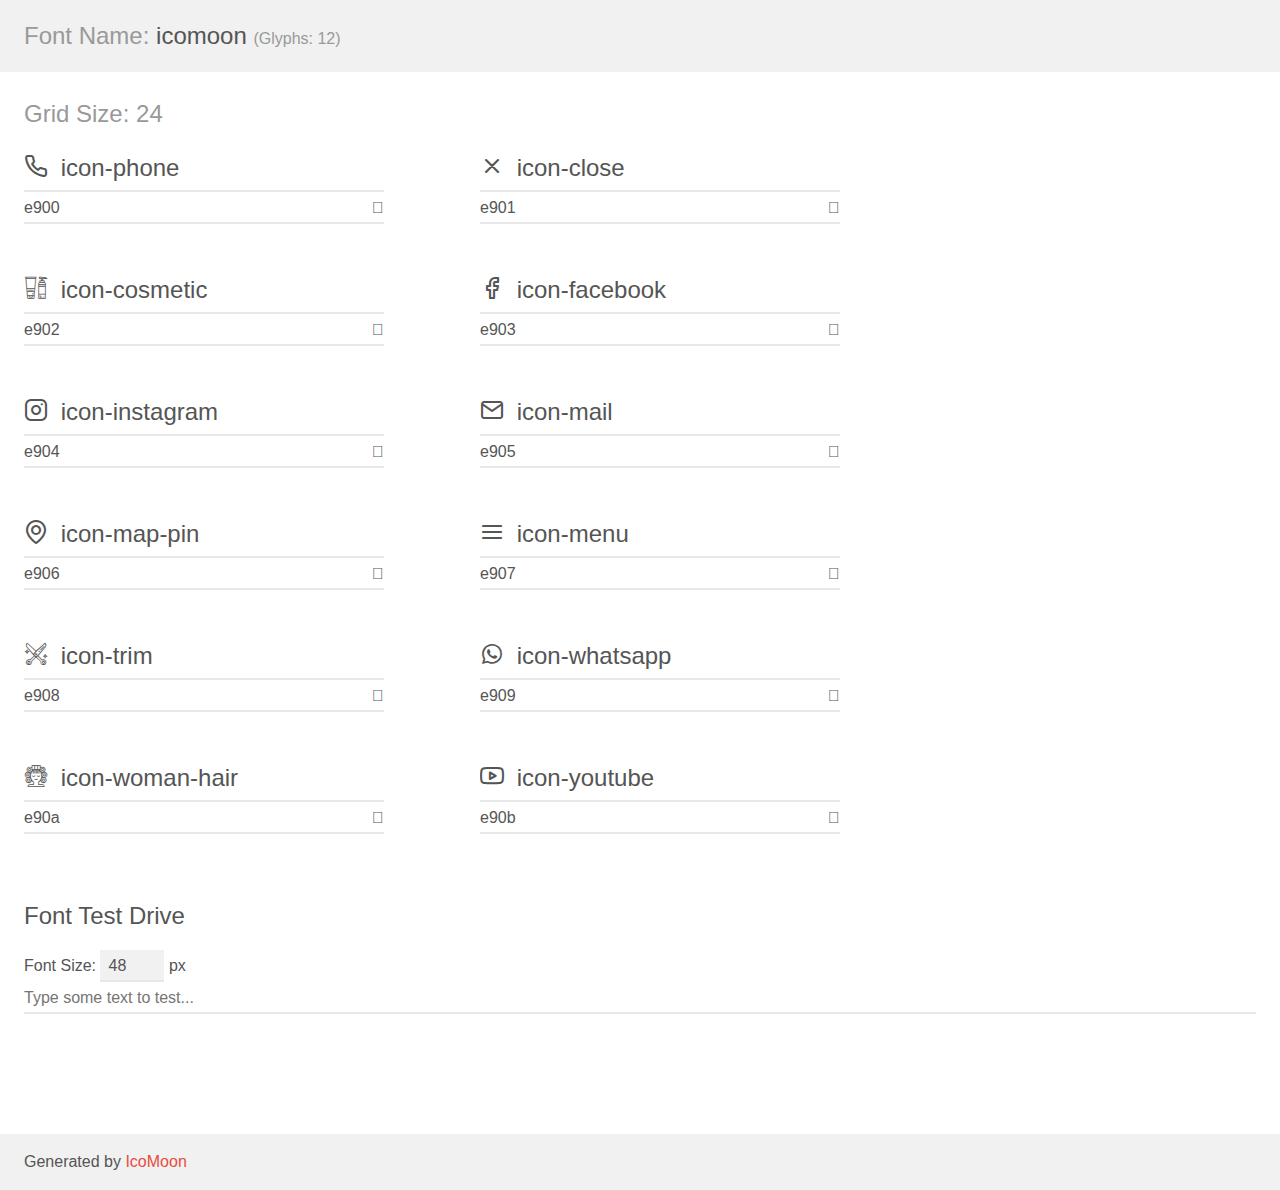
==== assets/demo.html @ b76cfc3f "adding icons" ====
<!doctype html>
<html>
<head>
    <meta charset="utf-8">
    <title>IcoMoon Demo</title>
    <meta name="description" content="An Icon Font Generated By IcoMoon.io">
    <meta name="viewport" content="width=device-width, initial-scale=1">
    <link rel="stylesheet" href="demo-files/demo.css">
    <link rel="stylesheet" href="style.css"></head>
<body>
    <div class="bgc1 clearfix">
        <h1 class="mhmm mvm"><span class="fgc1">Font Name:</span> icomoon <small class="fgc1">(Glyphs:&nbsp;12)</small></h1>
    </div>
    <div class="clearfix mhl ptl">
        <h1 class="mvm mtn fgc1">Grid Size: 24</h1>
        <div class="glyph fs1">
            <div class="clearfix bshadow0 pbs">
                <span class="icon-phone"></span>
                <span class="mls"> icon-phone</span>
            </div>
            <fieldset class="fs0 size1of1 clearfix hidden-false">
                <input type="text" readonly value="e900" class="unit size1of2" />
                <input type="text" maxlength="1" readonly value="&#xe900;" class="unitRight size1of2 talign-right" />
            </fieldset>
            <div class="fs0 bshadow0 clearfix hidden-true">
                <span class="unit pvs fgc1">liga: </span>
                <input type="text" readonly value="" class="liga unitRight" />
            </div>
        </div>
        <div class="glyph fs1">
            <div class="clearfix bshadow0 pbs">
                <span class="icon-close"></span>
                <span class="mls"> icon-close</span>
            </div>
            <fieldset class="fs0 size1of1 clearfix hidden-false">
                <input type="text" readonly value="e901" class="unit size1of2" />
                <input type="text" maxlength="1" readonly value="&#xe901;" class="unitRight size1of2 talign-right" />
            </fieldset>
            <div class="fs0 bshadow0 clearfix hidden-true">
                <span class="unit pvs fgc1">liga: </span>
                <input type="text" readonly value="" class="liga unitRight" />
            </div>
        </div>
        <div class="glyph fs1">
            <div class="clearfix bshadow0 pbs">
                <span class="icon-cosmetic"></span>
                <span class="mls"> icon-cosmetic</span>
            </div>
            <fieldset class="fs0 size1of1 clearfix hidden-false">
                <input type="text" readonly value="e902" class="unit size1of2" />
                <input type="text" maxlength="1" readonly value="&#xe902;" class="unitRight size1of2 talign-right" />
            </fieldset>
            <div class="fs0 bshadow0 clearfix hidden-true">
                <span class="unit pvs fgc1">liga: </span>
                <input type="text" readonly value="" class="liga unitRight" />
            </div>
        </div>
        <div class="glyph fs1">
            <div class="clearfix bshadow0 pbs">
                <span class="icon-facebook"></span>
                <span class="mls"> icon-facebook</span>
            </div>
            <fieldset class="fs0 size1of1 clearfix hidden-false">
                <input type="text" readonly value="e903" class="unit size1of2" />
                <input type="text" maxlength="1" readonly value="&#xe903;" class="unitRight size1of2 talign-right" />
            </fieldset>
            <div class="fs0 bshadow0 clearfix hidden-true">
                <span class="unit pvs fgc1">liga: </span>
                <input type="text" readonly value="" class="liga unitRight" />
            </div>
        </div>
        <div class="glyph fs1">
            <div class="clearfix bshadow0 pbs">
                <span class="icon-instagram"></span>
                <span class="mls"> icon-instagram</span>
            </div>
            <fieldset class="fs0 size1of1 clearfix hidden-false">
                <input type="text" readonly value="e904" class="unit size1of2" />
                <input type="text" maxlength="1" readonly value="&#xe904;" class="unitRight size1of2 talign-right" />
            </fieldset>
            <div class="fs0 bshadow0 clearfix hidden-true">
                <span class="unit pvs fgc1">liga: </span>
                <input type="text" readonly value="" class="liga unitRight" />
            </div>
        </div>
        <div class="glyph fs1">
            <div class="clearfix bshadow0 pbs">
                <span class="icon-mail"></span>
                <span class="mls"> icon-mail</span>
            </div>
            <fieldset class="fs0 size1of1 clearfix hidden-false">
                <input type="text" readonly value="e905" class="unit size1of2" />
                <input type="text" maxlength="1" readonly value="&#xe905;" class="unitRight size1of2 talign-right" />
            </fieldset>
            <div class="fs0 bshadow0 clearfix hidden-true">
                <span class="unit pvs fgc1">liga: </span>
                <input type="text" readonly value="" class="liga unitRight" />
            </div>
        </div>
        <div class="glyph fs1">
            <div class="clearfix bshadow0 pbs">
                <span class="icon-map-pin"></span>
                <span class="mls"> icon-map-pin</span>
            </div>
            <fieldset class="fs0 size1of1 clearfix hidden-false">
                <input type="text" readonly value="e906" class="unit size1of2" />
                <input type="text" maxlength="1" readonly value="&#xe906;" class="unitRight size1of2 talign-right" />
            </fieldset>
            <div class="fs0 bshadow0 clearfix hidden-true">
                <span class="unit pvs fgc1">liga: </span>
                <input type="text" readonly value="" class="liga unitRight" />
            </div>
        </div>
        <div class="glyph fs1">
            <div class="clearfix bshadow0 pbs">
                <span class="icon-menu"></span>
                <span class="mls"> icon-menu</span>
            </div>
            <fieldset class="fs0 size1of1 clearfix hidden-false">
                <input type="text" readonly value="e907" class="unit size1of2" />
                <input type="text" maxlength="1" readonly value="&#xe907;" class="unitRight size1of2 talign-right" />
            </fieldset>
            <div class="fs0 bshadow0 clearfix hidden-true">
                <span class="unit pvs fgc1">liga: </span>
                <input type="text" readonly value="" class="liga unitRight" />
            </div>
        </div>
        <div class="glyph fs1">
            <div class="clearfix bshadow0 pbs">
                <span class="icon-trim"></span>
                <span class="mls"> icon-trim</span>
            </div>
            <fieldset class="fs0 size1of1 clearfix hidden-false">
                <input type="text" readonly value="e908" class="unit size1of2" />
                <input type="text" maxlength="1" readonly value="&#xe908;" class="unitRight size1of2 talign-right" />
            </fieldset>
            <div class="fs0 bshadow0 clearfix hidden-true">
                <span class="unit pvs fgc1">liga: </span>
                <input type="text" readonly value="" class="liga unitRight" />
            </div>
        </div>
        <div class="glyph fs1">
            <div class="clearfix bshadow0 pbs">
                <span class="icon-whatsapp"></span>
                <span class="mls"> icon-whatsapp</span>
            </div>
            <fieldset class="fs0 size1of1 clearfix hidden-false">
                <input type="text" readonly value="e909" class="unit size1of2" />
                <input type="text" maxlength="1" readonly value="&#xe909;" class="unitRight size1of2 talign-right" />
            </fieldset>
            <div class="fs0 bshadow0 clearfix hidden-true">
                <span class="unit pvs fgc1">liga: </span>
                <input type="text" readonly value="" class="liga unitRight" />
            </div>
        </div>
        <div class="glyph fs1">
            <div class="clearfix bshadow0 pbs">
                <span class="icon-woman-hair"></span>
                <span class="mls"> icon-woman-hair</span>
            </div>
            <fieldset class="fs0 size1of1 clearfix hidden-false">
                <input type="text" readonly value="e90a" class="unit size1of2" />
                <input type="text" maxlength="1" readonly value="&#xe90a;" class="unitRight size1of2 talign-right" />
            </fieldset>
            <div class="fs0 bshadow0 clearfix hidden-true">
                <span class="unit pvs fgc1">liga: </span>
                <input type="text" readonly value="" class="liga unitRight" />
            </div>
        </div>
        <div class="glyph fs1">
            <div class="clearfix bshadow0 pbs">
                <span class="icon-youtube"></span>
                <span class="mls"> icon-youtube</span>
            </div>
            <fieldset class="fs0 size1of1 clearfix hidden-false">
                <input type="text" readonly value="e90b" class="unit size1of2" />
                <input type="text" maxlength="1" readonly value="&#xe90b;" class="unitRight size1of2 talign-right" />
            </fieldset>
            <div class="fs0 bshadow0 clearfix hidden-true">
                <span class="unit pvs fgc1">liga: </span>
                <input type="text" readonly value="" class="liga unitRight" />
            </div>
        </div>
    </div>

    <!--[if gt IE 8]><!-->
    <div class="mhl clearfix mbl">
        <h1>Font Test Drive</h1>
        <label>
            Font Size: <input id="fontSize" type="number" class="textbox0 mbm"
            min="8" value="48" />
            px
        </label>
        <input id="testText" type="text" class="phl size1of1 mvl"
        placeholder="Type some text to test..." value=""/>
        <div id="testDrive" class="icon-" style="font-family: icomoon">&nbsp;
        </div>
    </div>
    <!--<![endif]-->
    <div class="bgc1 clearfix">
        <p class="mhl">Generated by <a href="https://icomoon.io/app">IcoMoon</a></p>
    </div>

    <script src="demo-files/demo.js"></script>
</body>
</html>
---- assets/demo-files/demo.css ----
body {
  padding: 0;
  margin: 0;
  font-family: sans-serif;
  font-size: 1em;
  line-height: 1.5;
  color: #555;
  background: #fff;
}
h1 {
  font-size: 1.5em;
  font-weight: normal;
}
small {
  font-size: .66666667em;
}
a {
  color: #e74c3c;
  text-decoration: none;
}
a:hover, a:focus {
  box-shadow: 0 1px #e74c3c;
}
.bshadow0, input {
  box-shadow: inset 0 -2px #e7e7e7;
}
input:hover {
  box-shadow: inset 0 -2px #ccc;
}
input, fieldset {
  font-family: sans-serif;
  font-size: 1em;
  margin: 0;
  padding: 0;
  border: 0;
}
input {
  color: inherit;
  line-height: 1.5;
  height: 1.5em;
  padding: .25em 0;
}
input:focus {
  outline: none;
  box-shadow: inset 0 -2px #449fdb;
}
.glyph {
  font-size: 16px;
  width: 15em;
  padding-bottom: 1em;
  margin-right: 4em;
  margin-bottom: 1em;
  float: left;
  overflow: hidden;
}
.liga {
  width: 80%;
  width: calc(100% - 2.5em);
}
.talign-right {
  text-align: right;
}
.talign-center {
  text-align: center;
}
.bgc1 {
  background: #f1f1f1;
}
.fgc1 {
  color: #999;
}
.fgc0 {
  color: #000;
}
p {
  margin-top: 1em;
  margin-bottom: 1em;
}
.mvm {
  margin-top: .75em;
  margin-bottom: .75em;
}
.mtn {
  margin-top: 0;
}
.mtl, .mal {
  margin-top: 1.5em;
}
.mbl, .mal {
  margin-bottom: 1.5em;
}
.mal, .mhl {
  margin-left: 1.5em;
  margin-right: 1.5em;
}
.mhmm {
  margin-left: 1em;
  margin-right: 1em;
}
.mls {
  margin-left: .25em;
}
.ptl {
  padding-top: 1.5em;
}
.pbs, .pvs {
  padding-bottom: .25em;
}
.pvs, .pts {
  padding-top: .25em;
}
.unit {
  float: left;
}
.unitRight {
  float: right;
}
.size1of2 {
  width: 50%;
}
.size1of1 {
  width: 100%;
}
.clearfix:before, .clearfix:after {
  content: " ";
  display: table;
}
.clearfix:after {
  clear: both;
}
.hidden-true {
  display: none;
}
.textbox0 {
  width: 3em;
  background: #f1f1f1;
  padding: .25em .5em;
  line-height: 1.5;
  height: 1.5em;
}
#testDrive {
  display: block;
  padding-top: 24px;
  line-height: 1.5;
}
.fs0 {
  font-size: 16px;
}
.fs1 {
  font-size: 24px;
}
---- assets/style.css ----
@font-face {
  font-family: 'icomoon';
  src:  url('fonts/icomoon.eot?ofx5pq');
  src:  url('fonts/icomoon.eot?ofx5pq#iefix') format('embedded-opentype'),
    url('fonts/icomoon.ttf?ofx5pq') format('truetype'),
    url('fonts/icomoon.woff?ofx5pq') format('woff'),
    url('fonts/icomoon.svg?ofx5pq#icomoon') format('svg');
  font-weight: normal;
  font-style: normal;
  font-display: block;
}

[class^="icon-"], [class*=" icon-"] {
  /* use !important to prevent issues with browser extensions that change fonts */
  font-family: 'icomoon' !important;
  speak: never;
  font-style: normal;
  font-weight: normal;
  font-variant: normal;
  text-transform: none;
  line-height: 1;

  /* Better Font Rendering =========== */
  -webkit-font-smoothing: antialiased;
  -moz-osx-font-smoothing: grayscale;
}

.icon-phone:before {
  content: "\e900";
}
.icon-close:before {
  content: "\e901";
}
.icon-cosmetic:before {
  content: "\e902";
}
.icon-facebook:before {
  content: "\e903";
}
.icon-instagram:before {
  content: "\e904";
}
.icon-mail:before {
  content: "\e905";
}
.icon-map-pin:before {
  content: "\e906";
}
.icon-menu:before {
  content: "\e907";
}
.icon-trim:before {
  content: "\e908";
}
.icon-whatsapp:before {
  content: "\e909";
}
.icon-woman-hair:before {
  content: "\e90a";
}
.icon-youtube:before {
  content: "\e90b";
}
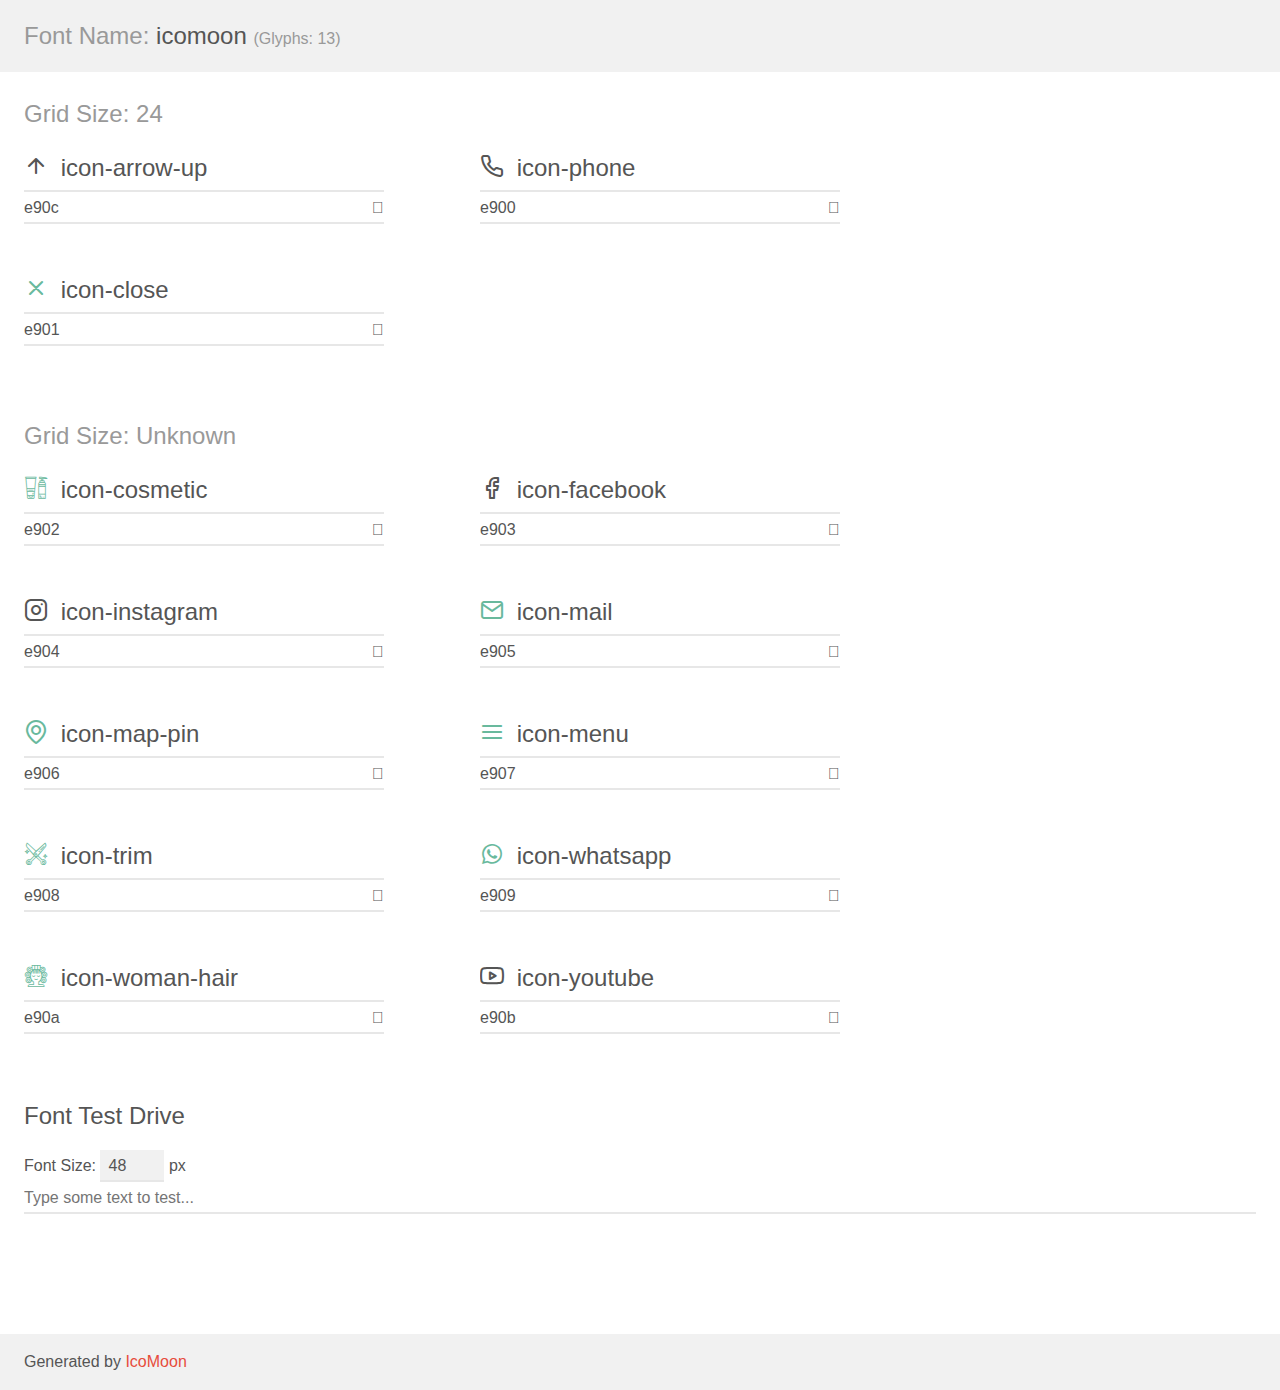
==== commit 73c5714e: "change icons pack" ====
--- a/assets/demo.html
+++ b/assets/demo.html
@@ -9,12 +9,26 @@
     <link rel="stylesheet" href="style.css"></head>
 <body>
     <div class="bgc1 clearfix">
-        <h1 class="mhmm mvm"><span class="fgc1">Font Name:</span> icomoon <small class="fgc1">(Glyphs:&nbsp;12)</small></h1>
+        <h1 class="mhmm mvm"><span class="fgc1">Font Name:</span> icomoon <small class="fgc1">(Glyphs:&nbsp;13)</small></h1>
     </div>
     <div class="clearfix mhl ptl">
         <h1 class="mvm mtn fgc1">Grid Size: 24</h1>
         <div class="glyph fs1">
             <div class="clearfix bshadow0 pbs">
+                <span class="icon-arrow-up"></span>
+                <span class="mls"> icon-arrow-up</span>
+            </div>
+            <fieldset class="fs0 size1of1 clearfix hidden-false">
+                <input type="text" readonly value="e90c" class="unit size1of2" />
+                <input type="text" maxlength="1" readonly value="&#xe90c;" class="unitRight size1of2 talign-right" />
+            </fieldset>
+            <div class="fs0 bshadow0 clearfix hidden-true">
+                <span class="unit pvs fgc1">liga: </span>
+                <input type="text" readonly value="" class="liga unitRight" />
+            </div>
+        </div>
+        <div class="glyph fs1">
+            <div class="clearfix bshadow0 pbs">
                 <span class="icon-phone"></span>
                 <span class="mls"> icon-phone</span>
             </div>
@@ -41,7 +55,10 @@
                 <input type="text" readonly value="" class="liga unitRight" />
             </div>
         </div>
-        <div class="glyph fs1">
+    </div>
+    <div class="clearfix mhl ptl">
+        <h1 class="mvm mtn fgc1">Grid Size: Unknown</h1>
+        <div class="glyph fs2">
             <div class="clearfix bshadow0 pbs">
                 <span class="icon-cosmetic"></span>
                 <span class="mls"> icon-cosmetic</span>
@@ -55,7 +72,7 @@
                 <input type="text" readonly value="" class="liga unitRight" />
             </div>
         </div>
-        <div class="glyph fs1">
+        <div class="glyph fs2">
             <div class="clearfix bshadow0 pbs">
                 <span class="icon-facebook"></span>
                 <span class="mls"> icon-facebook</span>
@@ -69,7 +86,7 @@
                 <input type="text" readonly value="" class="liga unitRight" />
             </div>
         </div>
-        <div class="glyph fs1">
+        <div class="glyph fs2">
             <div class="clearfix bshadow0 pbs">
                 <span class="icon-instagram"></span>
                 <span class="mls"> icon-instagram</span>
@@ -83,7 +100,7 @@
                 <input type="text" readonly value="" class="liga unitRight" />
             </div>
         </div>
-        <div class="glyph fs1">
+        <div class="glyph fs2">
             <div class="clearfix bshadow0 pbs">
                 <span class="icon-mail"></span>
                 <span class="mls"> icon-mail</span>
@@ -97,7 +114,7 @@
                 <input type="text" readonly value="" class="liga unitRight" />
             </div>
         </div>
-        <div class="glyph fs1">
+        <div class="glyph fs2">
             <div class="clearfix bshadow0 pbs">
                 <span class="icon-map-pin"></span>
                 <span class="mls"> icon-map-pin</span>
@@ -111,7 +128,7 @@
                 <input type="text" readonly value="" class="liga unitRight" />
             </div>
         </div>
-        <div class="glyph fs1">
+        <div class="glyph fs2">
             <div class="clearfix bshadow0 pbs">
                 <span class="icon-menu"></span>
                 <span class="mls"> icon-menu</span>
@@ -125,7 +142,7 @@
                 <input type="text" readonly value="" class="liga unitRight" />
             </div>
         </div>
-        <div class="glyph fs1">
+        <div class="glyph fs2">
             <div class="clearfix bshadow0 pbs">
                 <span class="icon-trim"></span>
                 <span class="mls"> icon-trim</span>
@@ -139,7 +156,7 @@
                 <input type="text" readonly value="" class="liga unitRight" />
             </div>
         </div>
-        <div class="glyph fs1">
+        <div class="glyph fs2">
             <div class="clearfix bshadow0 pbs">
                 <span class="icon-whatsapp"></span>
                 <span class="mls"> icon-whatsapp</span>
@@ -153,7 +170,7 @@
                 <input type="text" readonly value="" class="liga unitRight" />
             </div>
         </div>
-        <div class="glyph fs1">
+        <div class="glyph fs2">
             <div class="clearfix bshadow0 pbs">
                 <span class="icon-woman-hair"></span>
                 <span class="mls"> icon-woman-hair</span>
@@ -167,7 +184,7 @@
                 <input type="text" readonly value="" class="liga unitRight" />
             </div>
         </div>
-        <div class="glyph fs1">
+        <div class="glyph fs2">
             <div class="clearfix bshadow0 pbs">
                 <span class="icon-youtube"></span>
                 <span class="mls"> icon-youtube</span>
--- a/assets/demo-files/demo.css
+++ b/assets/demo-files/demo.css
@@ -149,4 +149,7 @@
 .fs1 {
   font-size: 24px;
 }
+.fs2 {
+  font-size: 24px;
+}
 
--- a/assets/style.css
+++ b/assets/style.css
@@ -1,10 +1,10 @@
 @font-face {
   font-family: 'icomoon';
-  src:  url('fonts/icomoon.eot?ofx5pq');
-  src:  url('fonts/icomoon.eot?ofx5pq#iefix') format('embedded-opentype'),
-    url('fonts/icomoon.ttf?ofx5pq') format('truetype'),
-    url('fonts/icomoon.woff?ofx5pq') format('woff'),
-    url('fonts/icomoon.svg?ofx5pq#icomoon') format('svg');
+  src:  url('fonts/icomoon.eot?d4ok5j');
+  src:  url('fonts/icomoon.eot?d4ok5j#iefix') format('embedded-opentype'),
+    url('fonts/icomoon.ttf?d4ok5j') format('truetype'),
+    url('fonts/icomoon.woff?d4ok5j') format('woff'),
+    url('fonts/icomoon.svg?d4ok5j#icomoon') format('svg');
   font-weight: normal;
   font-style: normal;
   font-display: block;
@@ -25,39 +25,53 @@
   -moz-osx-font-smoothing: grayscale;
 }
 
+.icon-arrow-up:before {
+  content: "\e90c";
+}
 .icon-phone:before {
   content: "\e900";
 }
 .icon-close:before {
   content: "\e901";
+  color: #69b99d;
 }
 .icon-cosmetic:before {
   content: "\e902";
+  color: #69b99d;
 }
 .icon-facebook:before {
   content: "\e903";
+
 }
 .icon-instagram:before {
   content: "\e904";
+
 }
 .icon-mail:before {
   content: "\e905";
+  color: #69b99d;
 }
 .icon-map-pin:before {
   content: "\e906";
+  color: #69b99d;
 }
 .icon-menu:before {
   content: "\e907";
+  color: #69b99d;
 }
 .icon-trim:before {
   content: "\e908";
+  color: #69b99d;
 }
 .icon-whatsapp:before {
   content: "\e909";
+  color: #69b99d;
 }
 .icon-woman-hair:before {
   content: "\e90a";
+  color: #69b99d;
 }
 .icon-youtube:before {
   content: "\e90b";
+
 }
